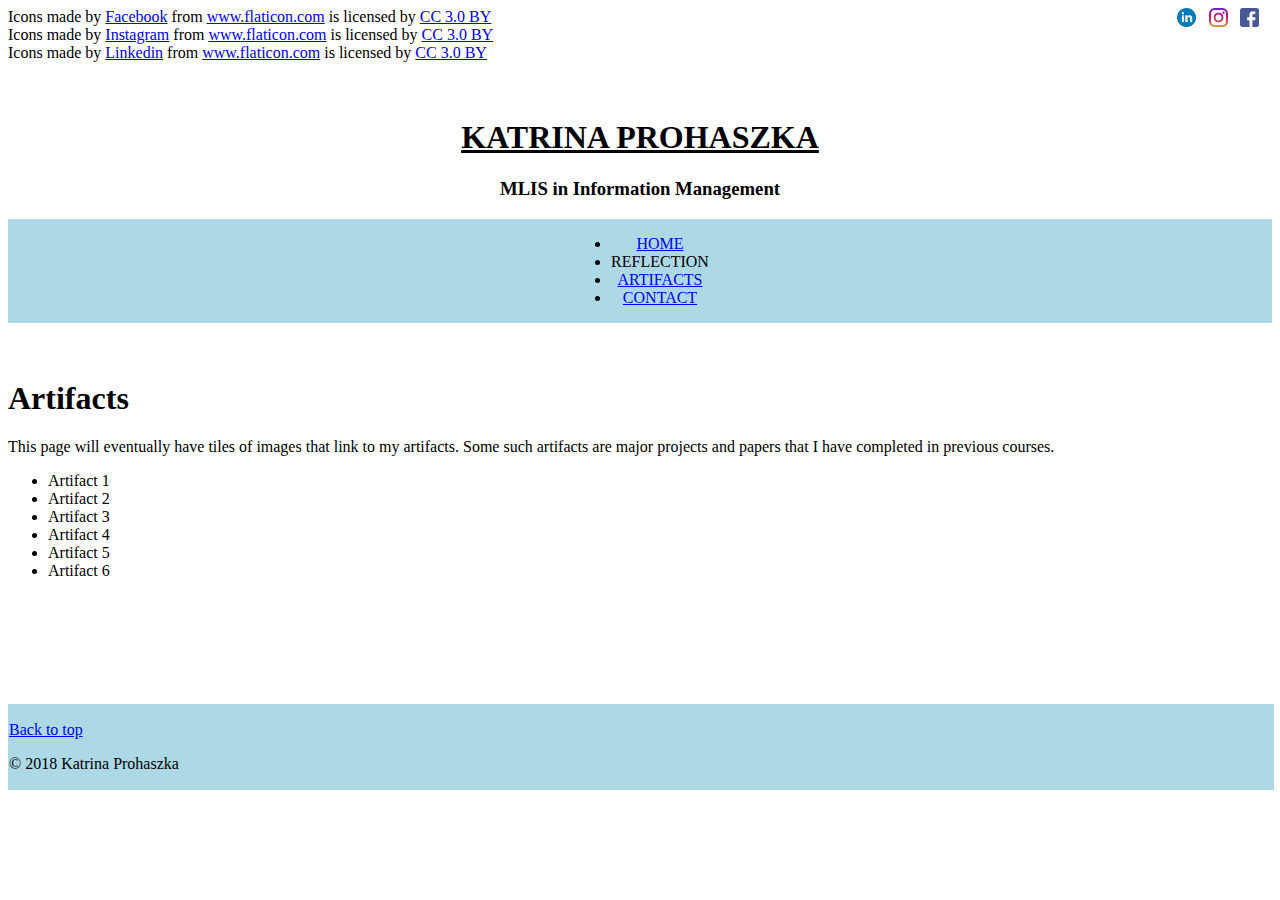
==== artifacts.html @ dc5ba043 "Adds html content based on wireframe sketches." ====
<!DOCTYPE html>
<html lang="en">
<head>
  <meta charset="utf-8">
  <meta name="Description" content="INF 7420 Project">
  <meta name="viewport" content="width=device-width, initial-scale=1">
  <title>Document</title>
</head>
<body>
<!-- ----------------------------------------------------------------------------------------------------------------- -->
<!-- Social Media Images -->

<a href="https://www.facebook.com">
  <img class="socials" src="images/facebook.png" alt="image of the facebook icon to link to facebook" style="float: right; width: 1.5%; height: 1.5%; margin-right: 1%">
</a>
<a href="https://www.instagram.com">
 <img class="socials" src="images/instagram.png" alt="image of the instagram icon to link to instagram" style="float: right; width: 1.5%; height: 1.5%; margin-right: 1%">
</a>
<a href="https://www.linkedin.com">
 <img class="socials" src="images/linkedin.png" alt="iamge of the linkedin icon to link to linkedin" style="float: right; width: 1.5%; height: 1.5%; margin-right: 1%">
</a>

<!-- ----------------------------------------------------------------------------------------------------------------- -->
<!-- Social Media Icons - Source and Citation -->
<!-- Citation for facebook icon -->
<div>
 Icons made by <a href="https://www.flaticon.com/authors/freepik" title="Facebook">Facebook</a> from <a href="https://www.flaticon.com/" title="Flaticon">www.flaticon.com</a> is licensed by <a href="http://creativecommons.org/licenses/by/3.0/" title="Creative Commons BY 3.0" target="_blank">CC 3.0 BY</a>
</div>
<!-- Citation for instagram icon -->
<div>
 Icons made by <a href="https://www.flaticon.com/authors/freepik" title="Instagram">Instagram</a> from <a href="https://www.flaticon.com/"     title="Flaticon">www.flaticon.com</a> is licensed by <a href="http://creativecommons.org/licenses/by/3.0/"     title="Creative Commons BY 3.0" target="_blank">CC 3.0 BY</a>
</div>
<!-- Citation for linkedin icon -->
<div>
 Icons made by <a href="https://www.flaticon.com/authors/freepik" title="Linkedin">Linkedin</a> from <a href="https://www.flaticon.com/"     title="Flaticon">www.flaticon.com</a> is licensed by <a href="http://creativecommons.org/licenses/by/3.0/"     title="Creative Commons BY 3.0" target="_blank">CC 3.0 BY</a>
</div>
<!-- ----------------------------------------------------------------------------------------------------------------- -->
<br/>
<br/>

<!-- Banner for website with name and degree -->
<h1 style="text-align: center"><u>KATRINA PROHASZKA</u></h1>
<h3 style="text-align: center">MLIS in Information Management</h3>
<div class="nav">


<!-- Navigation Bar Menu -->
 <div style="text-align: center; background-color: lightblue; width: 100%" >
   <ul style="display:inline-block">
     <li><a href="index.html">HOME </a></li>
     <li>REFLECTION</li>
     <li><a href="artifacts.html">ARTIFACTS</a></li>
     <li><a href="contact.html">CONTACT</a></li>
   </ul>
 </div>
</div> <!-- end nav div -->

<br/>
<br/>


<!-- Artifacts main content -->
<h1><a id="artifacts">Artifacts</a></h1>
<p>This page will eventually have tiles of images that link to my artifacts. Some such artifacts are major projects and papers that I have completed in previous courses.</p>

<ul>
  <li>Artifact 1</li>
  <li>Artifact 2</li>
  <li>Artifact 3</li>
  <li>Artifact 4</li>
  <li>Artifact 5</li>
  <li>Artifact 6</li>
</ul>
<br/>
<br/>
<br/>
<br/>
<br/>
<br/>
<!-- Footer Menu -->
<div class="footer" style="position:static ">
 <footer style="background-color: lightblue; width: 100%;bottom:10px; padding: 1px;">
   <p><a href="#artifacts">Back to top</a></p>
 <p> &copy; 2018  Katrina Prohaszka</p>
 </footer>
</div>

</body>
</html>
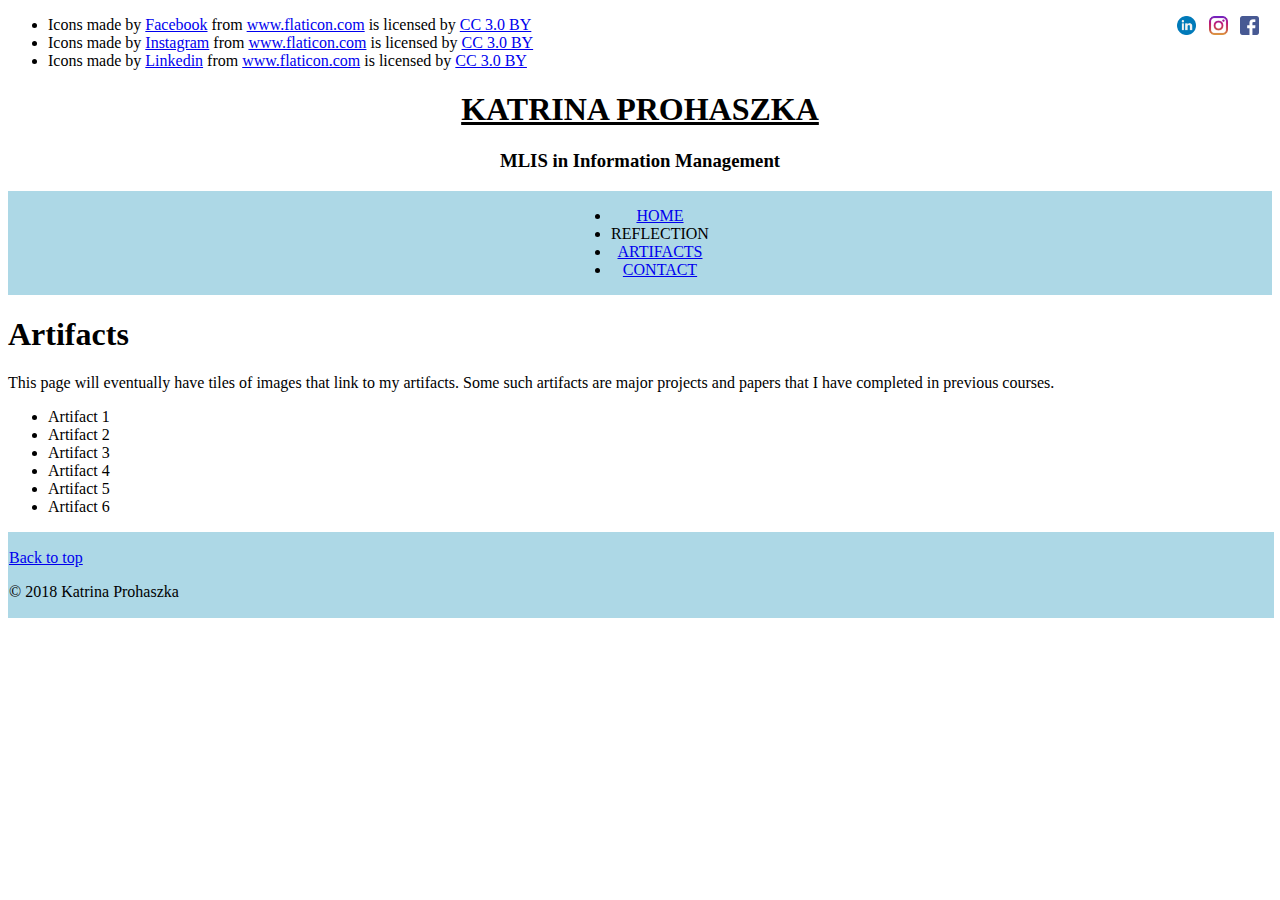
==== commit 74f7abbd: "Made requested HTML changes for div->nav, socials links, and line breaks" ====
--- a/artifacts.html
+++ b/artifacts.html
@@ -4,10 +4,11 @@
   <meta charset="utf-8">
   <meta name="Description" content="INF 7420 Project">
   <meta name="viewport" content="width=device-width, initial-scale=1">
-  <title>Document</title>
+  <title>Artifacts Page</title>
 </head>
 <body>
-<!-- ----------------------------------------------------------------------------------------------------------------- -->
+<!-- --------------------------------HEADER CONTENT--------------------------------------------------------------------------------- -->
+<header>
 <!-- Social Media Images -->
 
 <a href="https://www.facebook.com">
@@ -20,28 +21,24 @@
  <img class="socials" src="images/linkedin.png" alt="iamge of the linkedin icon to link to linkedin" style="float: right; width: 1.5%; height: 1.5%; margin-right: 1%">
 </a>
 
-<!-- ----------------------------------------------------------------------------------------------------------------- -->
 <!-- Social Media Icons - Source and Citation -->
 <!-- Citation for facebook icon -->
 <div>
- Icons made by <a href="https://www.flaticon.com/authors/freepik" title="Facebook">Facebook</a> from <a href="https://www.flaticon.com/" title="Flaticon">www.flaticon.com</a> is licensed by <a href="http://creativecommons.org/licenses/by/3.0/" title="Creative Commons BY 3.0" target="_blank">CC 3.0 BY</a>
+<ul>
+ <li>Icons made by <a href="https://www.flaticon.com/authors/freepik" title="Facebook">Facebook</a> from <a href="https://www.flaticon.com/" title="Flaticon">www.flaticon.com</a> is licensed by <a href="http://creativecommons.org/licenses/by/3.0/" title="Creative Commons BY 3.0" target="_blank">CC 3.0 BY</a></li>
+<!-- Citation for instagram icon -->
+ <li>Icons made by <a href="https://www.flaticon.com/authors/freepik" title="Instagram">Instagram</a> from <a href="https://www.flaticon.com/"     title="Flaticon">www.flaticon.com</a> is licensed by <a href="http://creativecommons.org/licenses/by/3.0/"     title="Creative Commons BY 3.0" target="_blank">CC 3.0 BY</a></li>
+<!-- Citation for linkedin icon -->
+<li> Icons made by <a href="https://www.flaticon.com/authors/freepik" title="Linkedin">Linkedin</a> from <a href="https://www.flaticon.com/"     title="Flaticon">www.flaticon.com</a> is licensed by <a href="http://creativecommons.org/licenses/by/3.0/"     title="Creative Commons BY 3.0" target="_blank">CC 3.0 BY</a></li>
+</ul>
 </div>
-<!-- Citation for instagram icon -->
-<div>
- Icons made by <a href="https://www.flaticon.com/authors/freepik" title="Instagram">Instagram</a> from <a href="https://www.flaticon.com/"     title="Flaticon">www.flaticon.com</a> is licensed by <a href="http://creativecommons.org/licenses/by/3.0/"     title="Creative Commons BY 3.0" target="_blank">CC 3.0 BY</a>
-</div>
-<!-- Citation for linkedin icon -->
-<div>
- Icons made by <a href="https://www.flaticon.com/authors/freepik" title="Linkedin">Linkedin</a> from <a href="https://www.flaticon.com/"     title="Flaticon">www.flaticon.com</a> is licensed by <a href="http://creativecommons.org/licenses/by/3.0/"     title="Creative Commons BY 3.0" target="_blank">CC 3.0 BY</a>
-</div>
-<!-- ----------------------------------------------------------------------------------------------------------------- -->
-<br/>
-<br/>
+
+
 
 <!-- Banner for website with name and degree -->
 <h1 style="text-align: center"><u>KATRINA PROHASZKA</u></h1>
 <h3 style="text-align: center">MLIS in Information Management</h3>
-<div class="nav">
+<nav class="nav">
 
 
 <!-- Navigation Bar Menu -->
@@ -53,12 +50,11 @@
      <li><a href="contact.html">CONTACT</a></li>
    </ul>
  </div>
-</div> <!-- end nav div -->
+</nav> <!-- end nav div -->
+</header> <!-- --------------------------------END HEADER CONTENT--------------------------------------------------------------------------------- -->
 
-<br/>
-<br/>
-
-
+<!-- --------------------------------MAIN CONTENT--------------------------------------------------------------------------------- -->
+<main>
 <!-- Artifacts main content -->
 <h1><a id="artifacts">Artifacts</a></h1>
 <p>This page will eventually have tiles of images that link to my artifacts. Some such artifacts are major projects and papers that I have completed in previous courses.</p>
@@ -71,19 +67,15 @@
   <li>Artifact 5</li>
   <li>Artifact 6</li>
 </ul>
-<br/>
-<br/>
-<br/>
-<br/>
-<br/>
-<br/>
-<!-- Footer Menu -->
+</main> <!-- --------------------------------END MAIN CONTENT--------------------------------------------------------------------------------- -->
+
+<!-- -------------------------------- FOOTER CONTENT--------------------------------------------------------------------------------- -->
 <div class="footer" style="position:static ">
  <footer style="background-color: lightblue; width: 100%;bottom:10px; padding: 1px;">
    <p><a href="#artifacts">Back to top</a></p>
  <p> &copy; 2018  Katrina Prohaszka</p>
  </footer>
-</div>
+</div> <!-- --------------------------------END FOOTER CONTENT--------------------------------------------------------------------------------- -->
 
 </body>
 </html>
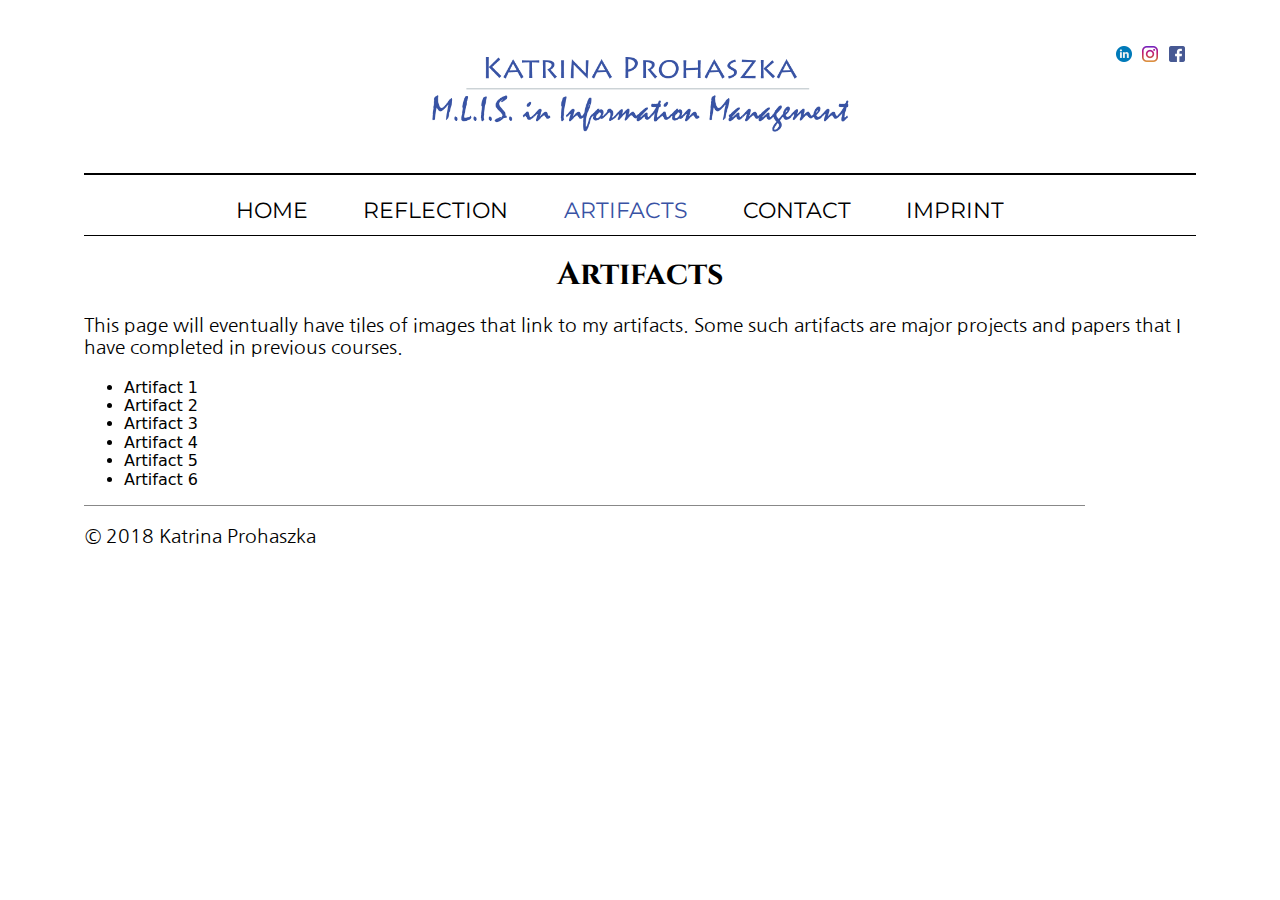
==== commit 0f8f107f: "Merge pull request #4 from INF7420/css" ====
--- a/artifacts.html
+++ b/artifacts.html
@@ -5,59 +5,54 @@
   <meta name="Description" content="INF 7420 Project">
   <meta name="viewport" content="width=device-width, initial-scale=1">
   <title>Artifacts Page</title>
+  <link rel="stylesheet" 
+  href="https://cdnjs.cloudflare.com/ajax/libs/modern-normalize/0.5.0/modern-normalize.min.css">
+  <link href="https://fonts.googleapis.com/css?family=Cinzel|Fahkwang|Montserrat|Nanum+Gothic" rel="stylesheet">
+  <link rel="stylesheet"  href="styles.css">
 </head>
-<body>
-<!-- --------------------------------HEADER CONTENT--------------------------------------------------------------------------------- -->
-<header>
-<!-- Social Media Images -->
+<body class="body">
+  <div class="page">
+  <!-- HEADER CONTENT -->
+  <header>
+    <!-- Social Media Images -->
+    <ul style="list-style: none;">
+      <li><a href="https://www.facebook.com">
+          <img class="socials" src="images/facebook.png" 
+          alt="image of the facebook icon to link to facebook">
+        </a></li>
+      <li><a href="https://www.instagram.com">
+          <img class="socials" src="images/instagram.png" 
+          alt="image of the instagram icon to link to instagram">
+        </a></li>
+      <li><a href="https://www.linkedin.com">
+          <img class="socials" src="images/linkedin.png" 
+          alt="iamge of the linkedin icon to link to linkedin">
+        </a></li>
+    </ul>
 
-<a href="https://www.facebook.com">
-  <img class="socials" src="images/facebook.png" alt="image of the facebook icon to link to facebook" style="float: right; width: 1.5%; height: 1.5%; margin-right: 1%">
-</a>
-<a href="https://www.instagram.com">
- <img class="socials" src="images/instagram.png" alt="image of the instagram icon to link to instagram" style="float: right; width: 1.5%; height: 1.5%; margin-right: 1%">
-</a>
-<a href="https://www.linkedin.com">
- <img class="socials" src="images/linkedin.png" alt="iamge of the linkedin icon to link to linkedin" style="float: right; width: 1.5%; height: 1.5%; margin-right: 1%">
-</a>
-
-<!-- Social Media Icons - Source and Citation -->
-<!-- Citation for facebook icon -->
-<div>
-<ul>
- <li>Icons made by <a href="https://www.flaticon.com/authors/freepik" title="Facebook">Facebook</a> from <a href="https://www.flaticon.com/" title="Flaticon">www.flaticon.com</a> is licensed by <a href="http://creativecommons.org/licenses/by/3.0/" title="Creative Commons BY 3.0" target="_blank">CC 3.0 BY</a></li>
-<!-- Citation for instagram icon -->
- <li>Icons made by <a href="https://www.flaticon.com/authors/freepik" title="Instagram">Instagram</a> from <a href="https://www.flaticon.com/"     title="Flaticon">www.flaticon.com</a> is licensed by <a href="http://creativecommons.org/licenses/by/3.0/"     title="Creative Commons BY 3.0" target="_blank">CC 3.0 BY</a></li>
-<!-- Citation for linkedin icon -->
-<li> Icons made by <a href="https://www.flaticon.com/authors/freepik" title="Linkedin">Linkedin</a> from <a href="https://www.flaticon.com/"     title="Flaticon">www.flaticon.com</a> is licensed by <a href="http://creativecommons.org/licenses/by/3.0/"     title="Creative Commons BY 3.0" target="_blank">CC 3.0 BY</a></li>
-</ul>
-</div>
+   <!-- Banner for website with name and degree -->
+     <img class="banner" src="images/eportfolio_banner.png" alt="picture of name and degree">
 
 
-
-<!-- Banner for website with name and degree -->
-<h1 style="text-align: center"><u>KATRINA PROHASZKA</u></h1>
-<h3 style="text-align: center">MLIS in Information Management</h3>
-<nav class="nav">
-
-
-<!-- Navigation Bar Menu -->
- <div style="text-align: center; background-color: lightblue; width: 100%" >
-   <ul style="display:inline-block">
-     <li><a href="index.html">HOME </a></li>
-     <li>REFLECTION</li>
-     <li><a href="artifacts.html">ARTIFACTS</a></li>
-     <li><a href="contact.html">CONTACT</a></li>
-   </ul>
- </div>
-</nav> <!-- end nav div -->
-</header> <!-- --------------------------------END HEADER CONTENT--------------------------------------------------------------------------------- -->
-
-<!-- --------------------------------MAIN CONTENT--------------------------------------------------------------------------------- -->
+    <nav class="main-navigation">
+      <!-- Navigation Bar Menu -->
+      <ul>
+        <li><a href="index.html">HOME </a></li>
+        <li><a href="reflection.html">REFLECTION</a></li>
+        <li><a href="artifacts.html" class="active">ARTIFACTS</a></li>
+        <li><a href="contact.html">CONTACT</a></li>
+        <li><a href="imprint.html">IMPRINT</a></li>
+      </ul>
+    </nav> <!-- end nav -->
+  </header>
+  <!-- END HEADER CONTENT -->
+  
+<!-- MAIN CONTENT -->
 <main>
 <!-- Artifacts main content -->
-<h1><a id="artifacts">Artifacts</a></h1>
-<p>This page will eventually have tiles of images that link to my artifacts. Some such artifacts are major projects and papers that I have completed in previous courses.</p>
+<h1>Artifacts</h1>
+<p>This page will eventually have tiles of images that link to my artifacts. 
+  Some such artifacts are major projects and papers that I have completed in previous courses.</p>
 
 <ul>
   <li>Artifact 1</li>
@@ -67,15 +62,14 @@
   <li>Artifact 5</li>
   <li>Artifact 6</li>
 </ul>
-</main> <!-- --------------------------------END MAIN CONTENT--------------------------------------------------------------------------------- -->
+</main> 
+<!-- END MAIN CONTENT -->
 
-<!-- -------------------------------- FOOTER CONTENT--------------------------------------------------------------------------------- -->
-<div class="footer" style="position:static ">
- <footer style="background-color: lightblue; width: 100%;bottom:10px; padding: 1px;">
-   <p><a href="#artifacts">Back to top</a></p>
- <p> &copy; 2018  Katrina Prohaszka</p>
- </footer>
-</div> <!-- --------------------------------END FOOTER CONTENT--------------------------------------------------------------------------------- -->
-
+  <!-- FOOTER CONTENT -->
+  <footer class="footer">
+    <p> &copy; 2018 Katrina Prohaszka</p>
+  </footer>
+  <!-- END FOOTER CONTENT -->
+  </div>
 </body>
 </html>
--- a/styles.css
+++ b/styles.css
@@ -0,0 +1,135 @@
+.page {
+    max-width: 90%;
+    min-width: 90%;
+    margin: 10px auto 10px auto;
+    padding: 20px;
+    background-color: #fff;
+}
+
+
+.main-navigation {
+    background-color:#FFF;
+    padding-top: 5px;
+    padding-bottom: 5px;
+    border-top: 2px solid #000;
+    border-bottom: 1px solid #000;
+}
+
+.main-navigation ul {
+    list-style: none;
+    text-align: center; 
+    padding: 0;
+    margin: 0;
+    //margin-bottom: 40px;
+    overflow: hidden;
+}
+
+.main-navigation li {
+    font-size: 1.2 em;
+    line-height: 1.2;
+    height: 40px;  
+    padding-right: 40px; 
+    border-bottom: 1px solid #888; 
+    font-family: 'Montserrat', sans-serif;
+}
+
+.main-navigation a {
+    display: block;
+    color: #000;
+    text-align: center;
+    padding: 5px;
+    text-decoration: none;
+}
+
+.main-navigation a:hover {
+    background-color:#000;
+    color: #FFF;
+}
+
+.main-navigation a.active {
+    background-color: #fff;
+    color: #3952a4;
+    cursor: default;
+}
+
+@media screen and (min-width: 600px) {
+    .main-navigation li {
+        border-bottom: none;
+        height: 50px;
+        line-height: 50px;
+        font-size: 1.4em;
+        display: inline-block;
+    }
+}
+
+.container {
+    position: relative;
+    text-align: center;
+    /* padding-bottom: 10px; */
+    //color: white;
+}
+
+
+.centered {
+    position: absolute;
+    top: 50%;
+    left: 50%;
+    transform: translate(-50%, -50%);
+}
+
+.socials {
+    float: right; 
+    width: 1.5%; 
+    height: 1.5%; 
+    margin-right: 1%;
+}
+
+h1 {
+    font-family: 'Cinzel', serif;
+    text-align: center;
+}
+
+p {
+    font-family: 'Nanum Gothic', sans-serif;
+    font-size: 1.2em;
+    position: relative;
+}
+
+img {
+    max-width: 100%;
+}
+
+.banner {
+        max-width: 100%;
+        display: block; 
+        margin-left: 25%;
+        margin-right: 25%;
+        height: 50%;
+        width: 50%;
+        padding-bottom: 40px;
+}
+
+.main_img {
+    display: block; 
+    float: left;
+    padding: 5px;
+    //margin: auto;
+    height: 30%;
+    width: 30%;
+    opacity: 0.4;
+    filter: alpha(opacity=40);
+    //background-color: #000;
+}
+
+.footer {
+    font-family: 'Montserrat', sans-serif;
+    border-top: 1px solid #888;
+    position: relative;
+    bottom: 0;
+    padding: 1px;
+    width: 100%;
+    max-width: 90%; 
+    height: 60px;
+    z-index: 0;
+    overflow: hidden;
+}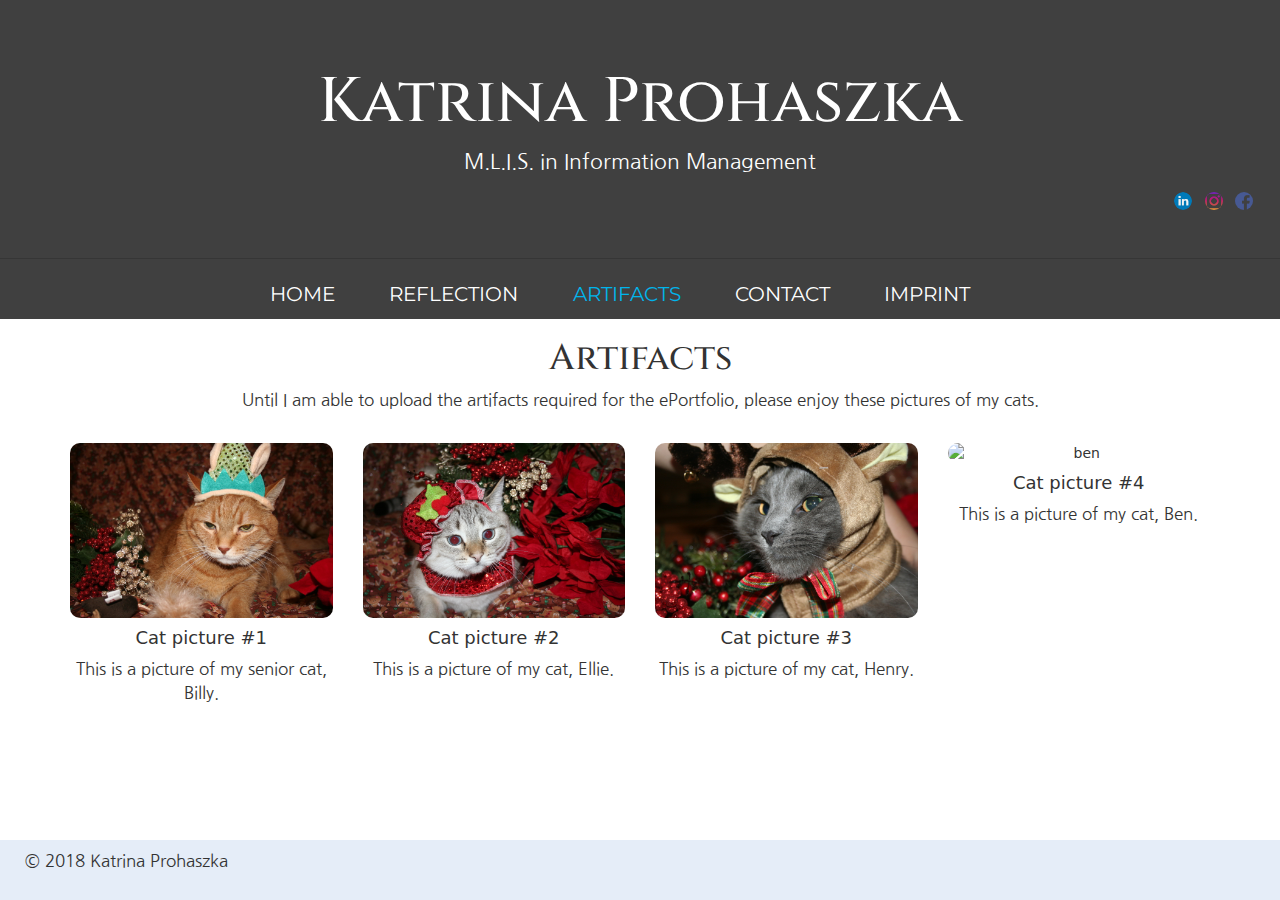
==== commit 26c25f2f: "Final Website modifications" ====
--- a/artifacts.html
+++ b/artifacts.html
@@ -3,37 +3,44 @@
 <head>
   <meta charset="utf-8">
   <meta name="Description" content="INF 7420 Project">
-  <meta name="viewport" content="width=device-width, initial-scale=1">
+  <meta name="viewport" content="width=device-width, initial-scale=1, shrink-to-fit=">
   <title>Artifacts Page</title>
-  <link rel="stylesheet" 
+  <!-- Latest compiled and minified CSS -->
+  <link rel="stylesheet" href="https://maxcdn.bootstrapcdn.com/bootstrap/3.3.7/css/bootstrap.min.css">
+  <!-- jQuery library -->
+  <script src="https://ajax.googleapis.com/ajax/libs/jquery/3.3.1/jquery.min.js"></script>
+  <!-- Latest compiled JavaScript -->
+  <script src="https://maxcdn.bootstrapcdn.com/bootstrap/3.3.7/js/bootstrap.min.js"></script>
+  <link rel="stylesheet"
   href="https://cdnjs.cloudflare.com/ajax/libs/modern-normalize/0.5.0/modern-normalize.min.css">
   <link href="https://fonts.googleapis.com/css?family=Cinzel|Fahkwang|Montserrat|Nanum+Gothic" rel="stylesheet">
   <link rel="stylesheet"  href="styles.css">
 </head>
-<body class="body">
+<body>
   <div class="page">
   <!-- HEADER CONTENT -->
   <header>
-    <!-- Social Media Images -->
-    <ul style="list-style: none;">
-      <li><a href="https://www.facebook.com">
-          <img class="socials" src="images/facebook.png" 
-          alt="image of the facebook icon to link to facebook">
-        </a></li>
-      <li><a href="https://www.instagram.com">
-          <img class="socials" src="images/instagram.png" 
-          alt="image of the instagram icon to link to instagram">
-        </a></li>
-      <li><a href="https://www.linkedin.com">
-          <img class="socials" src="images/linkedin.png" 
-          alt="iamge of the linkedin icon to link to linkedin">
-        </a></li>
-    </ul>
-
-   <!-- Banner for website with name and degree -->
-     <img class="banner" src="images/eportfolio_banner.png" alt="picture of name and degree">
-
-
+      <div class="jumbotron">
+          <div class="container-fluid text-center">
+            <h1>Katrina Prohaszka</h1>
+            <p>M.L.I.S. in Information Management</p>
+          <!-- Social Media Images -->
+          <ul style="list-style: none;">
+            <li><a href="https://www.facebook.com">
+                <img class="socials" src="images/facebook.png"
+                alt="image of the facebook icon to link to facebook">
+              </a></li>
+            <li><a href="https://www.instagram.com">
+                <img class="socials" src="images/instagram.png"
+                alt="image of the instagram icon to link to instagram">
+              </a></li>
+            <li><a href="https://www.linkedin.com">
+                <img class="socials" src="images/linkedin.png"
+                alt="image of the linkedin icon to link to linkedin">
+              </a></li>
+            </ul>
+          </div>
+        </div>
     <nav class="main-navigation">
       <!-- Navigation Bar Menu -->
       <ul>
@@ -46,29 +53,53 @@
     </nav> <!-- end nav -->
   </header>
   <!-- END HEADER CONTENT -->
-  
+
 <!-- MAIN CONTENT -->
 <main>
 <!-- Artifacts main content -->
 <h1>Artifacts</h1>
-<p>This page will eventually have tiles of images that link to my artifacts. 
-  Some such artifacts are major projects and papers that I have completed in previous courses.</p>
-
-<ul>
-  <li>Artifact 1</li>
-  <li>Artifact 2</li>
-  <li>Artifact 3</li>
-  <li>Artifact 4</li>
-  <li>Artifact 5</li>
-  <li>Artifact 6</li>
-</ul>
-</main> 
+<div class="container">
+  <p>Until I am able to upload the artifacts required for the ePortfolio, please enjoy these pictures of my cats.</p><br/>
+  <div class="row">
+      <div class="col-sm-6 col-md-6 col-lg-3">
+        <img src="images/billy.JPG" class="img-responsive margin" style="width:100%" alt="billy">
+        <span>
+          <h4>Cat picture #1</h4>
+          <p>This is a picture of my senior cat, Billy.</p>
+        </span>
+      </div>
+    <div class="col-sm-6 col-md-6 col-lg-3">
+      <img src="images/ellie.JPG" class="img-responsive margin" style="width:100%" alt="ellie">
+      <span>
+          <h4>Cat picture #2</h4>
+          <p>This is a picture of my cat, Ellie.</p>
+        </span>
+    </div>
+    <div class="col-sm-6 col-md-6 col-lg-3">
+      <img src="images/henry.JPG" class="img-responsive margin" style="width:100%" alt="henry">
+      <span>
+          <h4>Cat picture #3</h4>
+          <p>This is a picture of my cat, Henry.</p>
+        </span>
+    </div>
+    <div class="col-sm-6 col-md-6 col-lg-3">
+      <img src="images/ben.JPG" class="img-responsive margin" style="width:100%" alt="ben">
+      <span>
+          <h4>Cat picture #4</h4>
+          <p>This is a picture of my cat, Ben.</p>
+        </span>
+    </div>
+  </div>
+</div>
+</main>
 <!-- END MAIN CONTENT -->
 
   <!-- FOOTER CONTENT -->
   <footer class="footer">
-    <p> &copy; 2018 Katrina Prohaszka</p>
-  </footer>
+      <div class="container-fluid">
+        <p> &copy; 2018 Katrina Prohaszka</p>
+      </div>
+    </footer>
   <!-- END FOOTER CONTENT -->
   </div>
 </body>
--- a/styles.css
+++ b/styles.css
@@ -1,57 +1,65 @@
-.page {
+/* .page {
     max-width: 90%;
     min-width: 90%;
     margin: 10px auto 10px auto;
     padding: 20px;
     background-color: #fff;
-}
+} */
 
-
+html {
+    height: 100%;
+    box-sizing: border-box;
+}
+body {
+    position: relative;
+    margin: 0;
+    padding-bottom: 6rem;
+    min-height: 100%
+}
+.jumbotron {
+    background-color: #404040;
+    color: #fff;
+    margin-bottom: 0;
+}
+main {
+    text-align: left;
+}
 .main-navigation {
-    background-color:#FFF;
+    background-color:#404040;
     padding-top: 5px;
     padding-bottom: 5px;
-    border-top: 2px solid #000;
-    border-bottom: 1px solid #000;
-}
-
+    border-top: 1px double #363636;
+    /* border-bottom: 1px solid #fff; */
+}
 .main-navigation ul {
     list-style: none;
-    text-align: center; 
+    text-align: center;
     padding: 0;
     margin: 0;
-    //margin-bottom: 40px;
     overflow: hidden;
 }
-
 .main-navigation li {
     font-size: 1.2 em;
     line-height: 1.2;
-    height: 40px;  
-    padding-right: 40px; 
-    border-bottom: 1px solid #888; 
+    height: 40px;
+    padding-right: 40px;
+    border-bottom: 1px solid #888;
     font-family: 'Montserrat', sans-serif;
 }
-
 .main-navigation a {
     display: block;
-    color: #000;
+    color: #fff;
     text-align: center;
     padding: 5px;
     text-decoration: none;
 }
-
 .main-navigation a:hover {
-    background-color:#000;
-    color: #FFF;
-}
-
+    color: #00b5ec;
+}
 .main-navigation a.active {
-    background-color: #fff;
-    color: #3952a4;
+    color: #00b5ec;
     cursor: default;
 }
-
 @media screen and (min-width: 600px) {
     .main-navigation li {
         border-bottom: none;
@@ -61,75 +69,135 @@
         display: inline-block;
     }
 }
-
 .container {
     position: relative;
     text-align: center;
-    /* padding-bottom: 10px; */
-    //color: white;
-}
-
-
+}
 .centered {
     position: absolute;
     top: 50%;
     left: 50%;
     transform: translate(-50%, -50%);
 }
-
 .socials {
-    float: right; 
-    width: 1.5%; 
-    height: 1.5%; 
+    float: right;
+    width: 1.5%;
+    height: 1.5%;
     margin-right: 1%;
 }
-
 h1 {
     font-family: 'Cinzel', serif;
     text-align: center;
 }
-
 p {
     font-family: 'Nanum Gothic', sans-serif;
     font-size: 1.2em;
+    text-align: center;
     position: relative;
 }
-
 img {
     max-width: 100%;
-}
-
+    border-radius: 10px;
+    width: 75%;
+    height: 75%;
+}
 .banner {
         max-width: 100%;
-        display: block; 
+        display: block;
         margin-left: 25%;
         margin-right: 25%;
         height: 50%;
         width: 50%;
         padding-bottom: 40px;
 }
-
+form {
+    margin: auto;
+    width: 60%;
+}
+form div +div {
+    margin-top: 1em;
+}
+label {
+    display: block;
+    width: 100%;
+    text-align: left;
+}
+input {
+    font-size: 16px;
+    font-family: sans-serif;
+    width: 100%;
+    box-sizing: border-box;
+    border: 2px solid rgb(34, 91, 197);
+    margin-bottom: 1em;
+}
+input:focus {
+    outline: none;
+    border: 2px solid #3952a4;
+}
+input:focus:invalid, textarea:focus:invalid {
+    box-shadow: 0 0 5px 1px rgb(90, 3, 3);
+}
+textarea {
+    vertical-align: top;
+    height: 5em;
+    width: 100%;
+    border: 2px solid rgb(34, 91, 197);
+    margin-bottom: 1em;
+}
+.error-message {
+    color:red;
+    text-align: left;
+}
+.thanks {
+    text-align: center;
+}
+.button {
+    padding-left: 0px
+}
+[type="submit"] {
+    background-color: #67a7fa;
+    padding: 4px;
+    color: #000;
+    border: 1px solid #67a7fa;
+    width: 100%;
+}
+[type="submit"]:hover {
+    background-color: black;
+    padding: 4px;
+    color: white;
+    border: 1px solid #3952a4;
+    text-shadow: none;
+}
+button {
+    margin-left: .5em;
+}
+address {
+    margin-top: 20px;
+}
 .main_img {
-    display: block; 
+    display: block;
     float: left;
-    padding: 5px;
-    //margin: auto;
+    padding: 5px 20px 5px 5px;
+    margin: 0 0 2em 2em;
     height: 30%;
     width: 30%;
-    opacity: 0.4;
-    filter: alpha(opacity=40);
-    //background-color: #000;
-}
-
+    opacity: 0.8;
+    filter: alpha(opacity=20);
+    /* //background-color: #000; */
+}
 .footer {
     font-family: 'Montserrat', sans-serif;
-    border-top: 1px solid #888;
-    position: relative;
+    /* border-top: 1px solid #888; */
+    position: absolute;
     bottom: 0;
-    padding: 1px;
-    width: 100%;
-    max-width: 90%; 
+    right: 0;
+    left: 0;
+    padding: 1rem;
+    margin-top: 40px;
     height: 60px;
-    z-index: 0;
     overflow: hidden;
-}+    background-color: #e5edf8;
+}
+.footer p {
+    text-align:left;
+}
